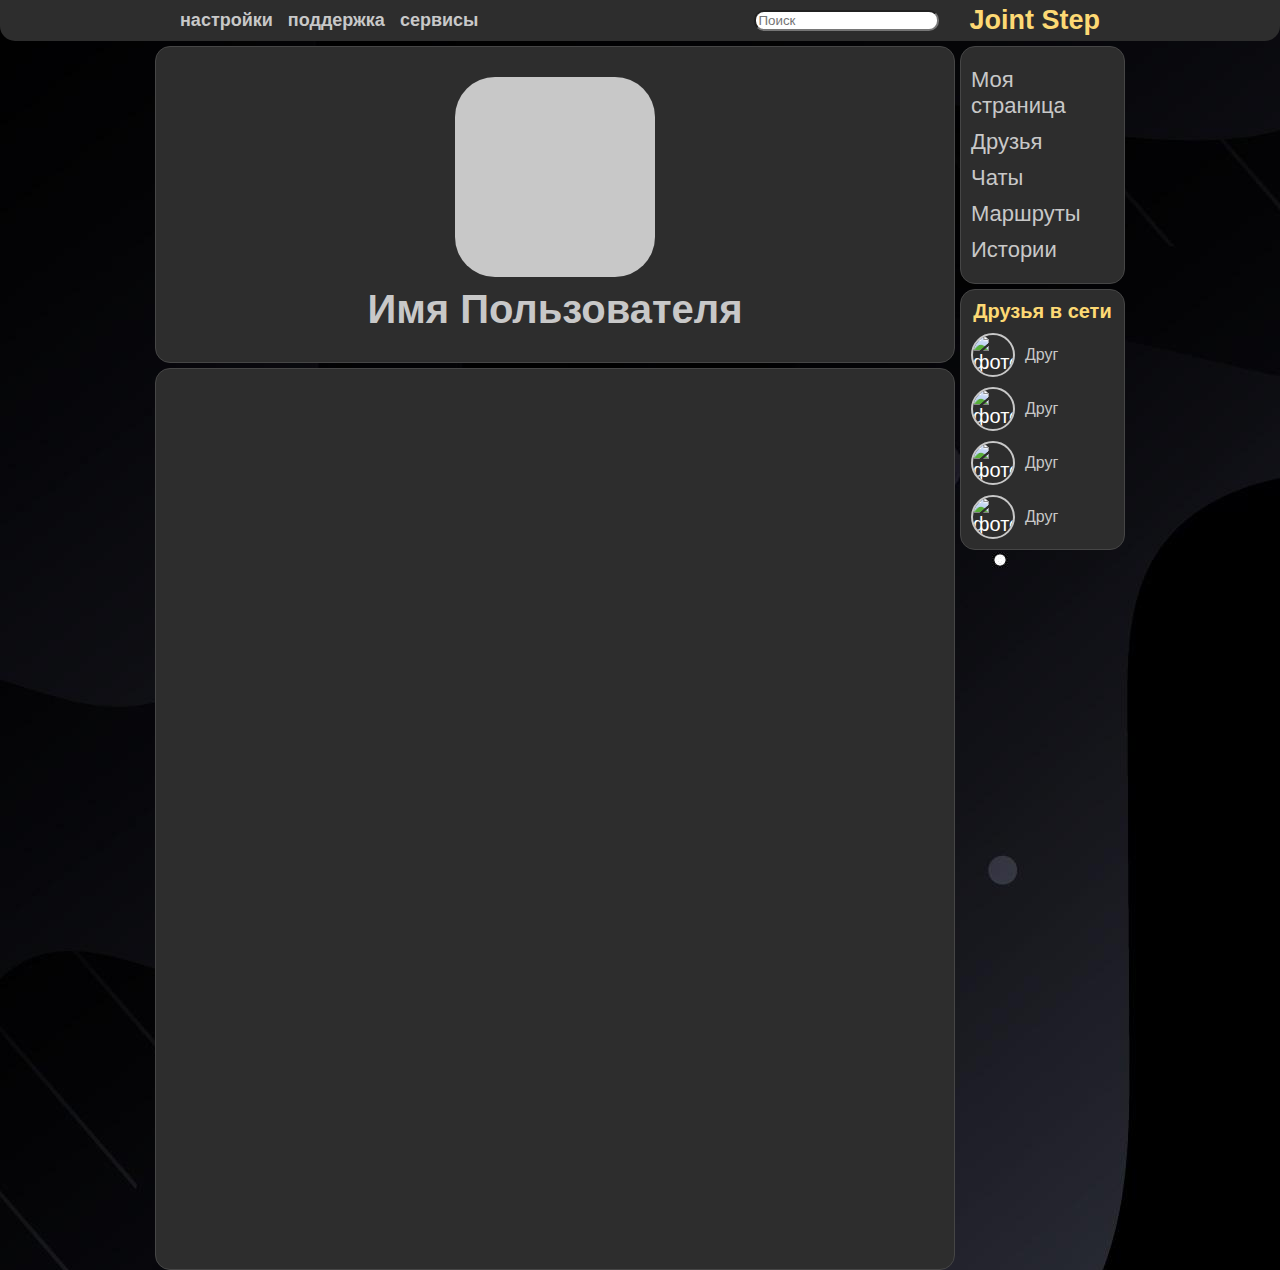
==== View/profile/index.html @ edf59bb5 "a" ====
<!DOCTYPE html>
<html lang="ru">
<head>
    <meta charset="UTF-8">
    <meta name="viewport" content="width=device-width, initial-scale=1.0">
    <title>Joint Step</title>
    <link rel="stylesheet" href="../../css/style.css">
</head>
<header>

</header>
<body>
    <div class="main">
        <div class="context-menu">
            
        </div>
        <div class="right-context-box">
        </div>
    </div>

    <script src="../../js/profile/profile.js" type="module"></script>
</body>
</html>
---- css/style.css ----
@import url(./nav-panel/nav-panel.css);
@import url(./logo/logo.css);
@import url(./container-friends/container-friends.css);
@import url(./profile/profile.css);
@import url(./reg-site/nav-panel-layout.css);
@import url(./reg-site/reg-site.css);
@import url(./right-context-box/right-content-block.css);
@import url(./iternal-content/iternal-content.css);
@import url(./input/input-log.css);
@import url(./autorization-panel/aut-panel.css);
@import url(./button/aut-button.css);

/* Главная разметка в Layout*/
/* .layout-body{

} */

/* Основной блок */
a {
    text-decoration: none;
    color: rgb(200, 200, 200);
}
html {
    font-family: 'Gill Sans', 'Gill Sans MT', Calibri, 'Trebuchet MS', sans-serif;
    color: rgb(255, 255, 255);
    background-color: rgb(15, 15, 15);
    background-image: url(../resurses/backgrounds/6195005.jpg);

}
body {
    margin: 0;
    font-weight: 500;
    font-size: 20px;
}

.main {

    display: flex;
    flex-direction: row;
    justify-content: center;
}


/* Центральное контекстное окно */

.context-menu {
    width: 800px;
    height: 100vh;
    border-width: 0, 5px;
}
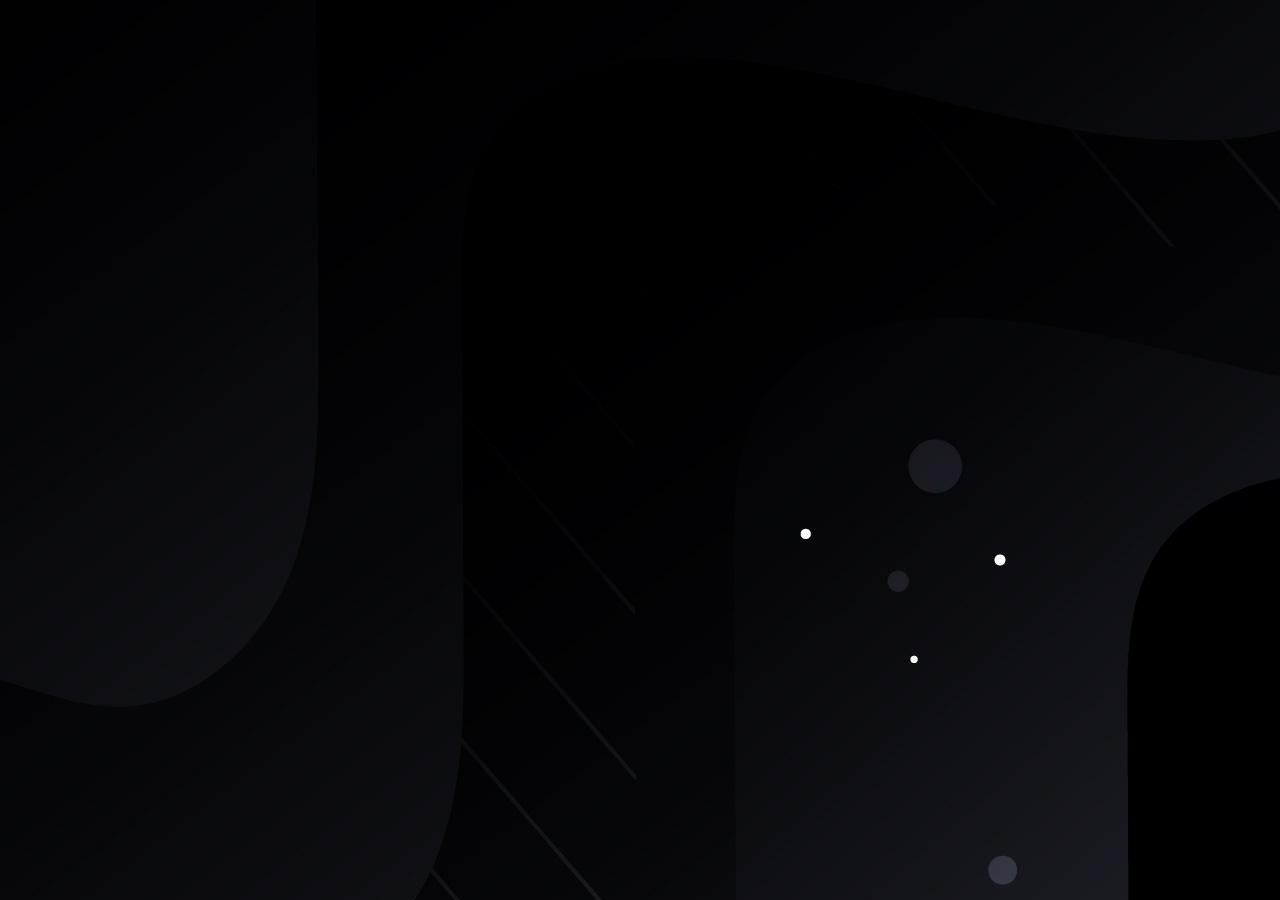
==== commit ada4ecca: "ddd" ====
--- a/View/profile/index.html
+++ b/View/profile/index.html
@@ -11,9 +11,7 @@
 </header>
 <body>
     <div class="main">
-        <div class="context-menu">
-            
-        </div>
+        <div class="context-menu"></div>
         <div class="right-context-box">
         </div>
     </div>
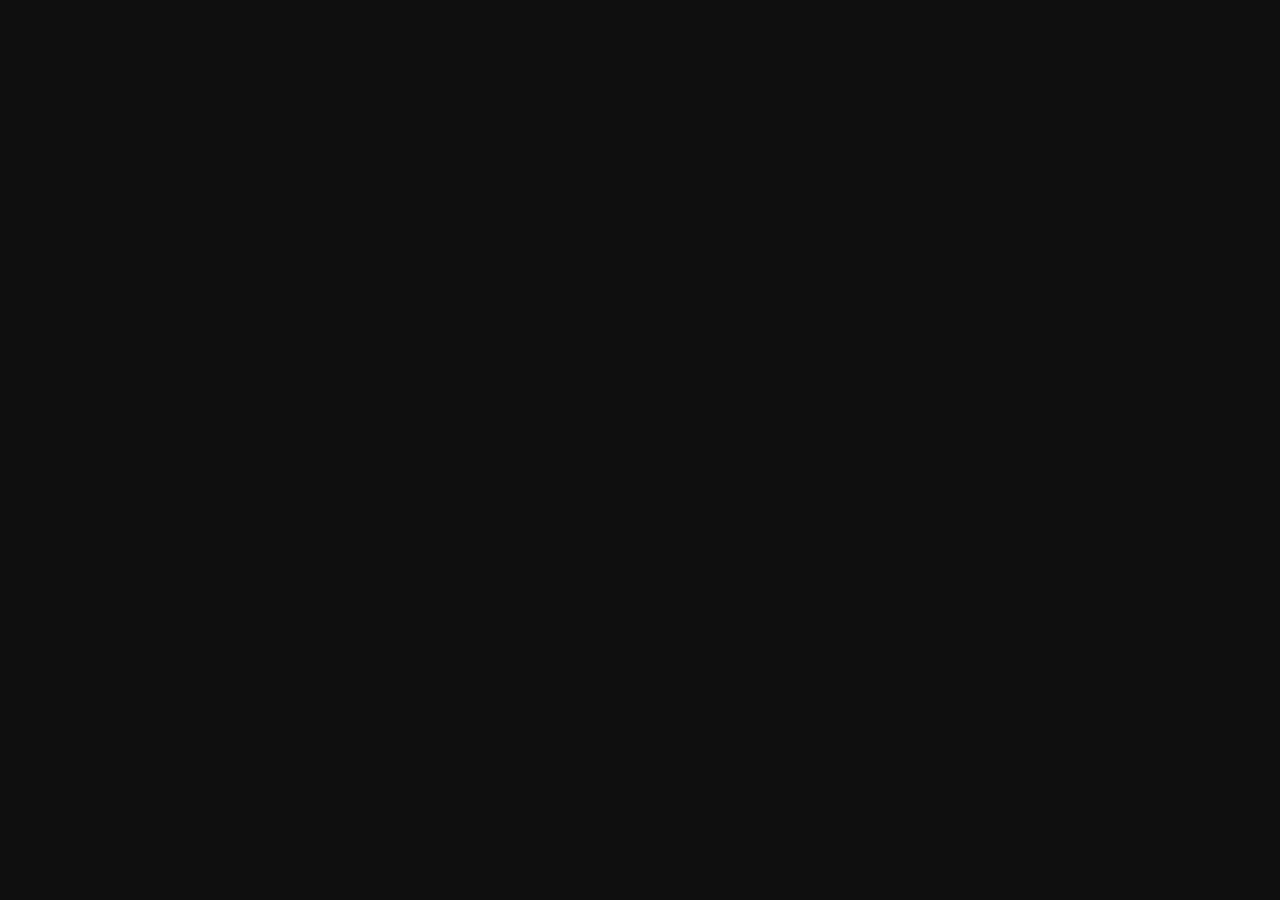
==== commit 371942c4: "added others components" ====
--- a/View/profile/index.html
+++ b/View/profile/index.html
@@ -14,6 +14,7 @@
         <div class="context-menu"></div>
         <div class="right-context-box">
         </div>
+        
     </div>
 
     <script src="../../js/profile/profile.js" type="module"></script>
--- a/css/style.css
+++ b/css/style.css
@@ -9,11 +9,13 @@
 @import url(./input/input-log.css);
 @import url(./autorization-panel/aut-panel.css);
 @import url(./button/aut-button.css);
+@import url(./location/location-component.css);
+@import url(./userGallery/userGallery.css);
+@import url(./gallery-and-cloation-place.css);
+@import url(./user-post/user-post.css);
+/* Главная разметка в Layout*/
 
-/* Главная разметка в Layout*/
-/* .layout-body{
 
-} */
 
 /* Основной блок */
 a {
@@ -21,11 +23,16 @@
     color: rgb(200, 200, 200);
 }
 html {
+    height: max-content;
     font-family: 'Gill Sans', 'Gill Sans MT', Calibri, 'Trebuchet MS', sans-serif;
     color: rgb(255, 255, 255);
     background-color: rgb(15, 15, 15);
-    background-image: url(../resurses/backgrounds/6195005.jpg);
+    /* background-image: url(../resurses/backgrounds/6195005.jpg); */
 
+}
+
+html h3{
+    margin: 0;
 }
 body {
     margin: 0;
@@ -50,5 +57,11 @@
 }
 
 
+.test{
+    display: block;
+    width: 1000px;
+    height: 800px;
+}
 
 
+
